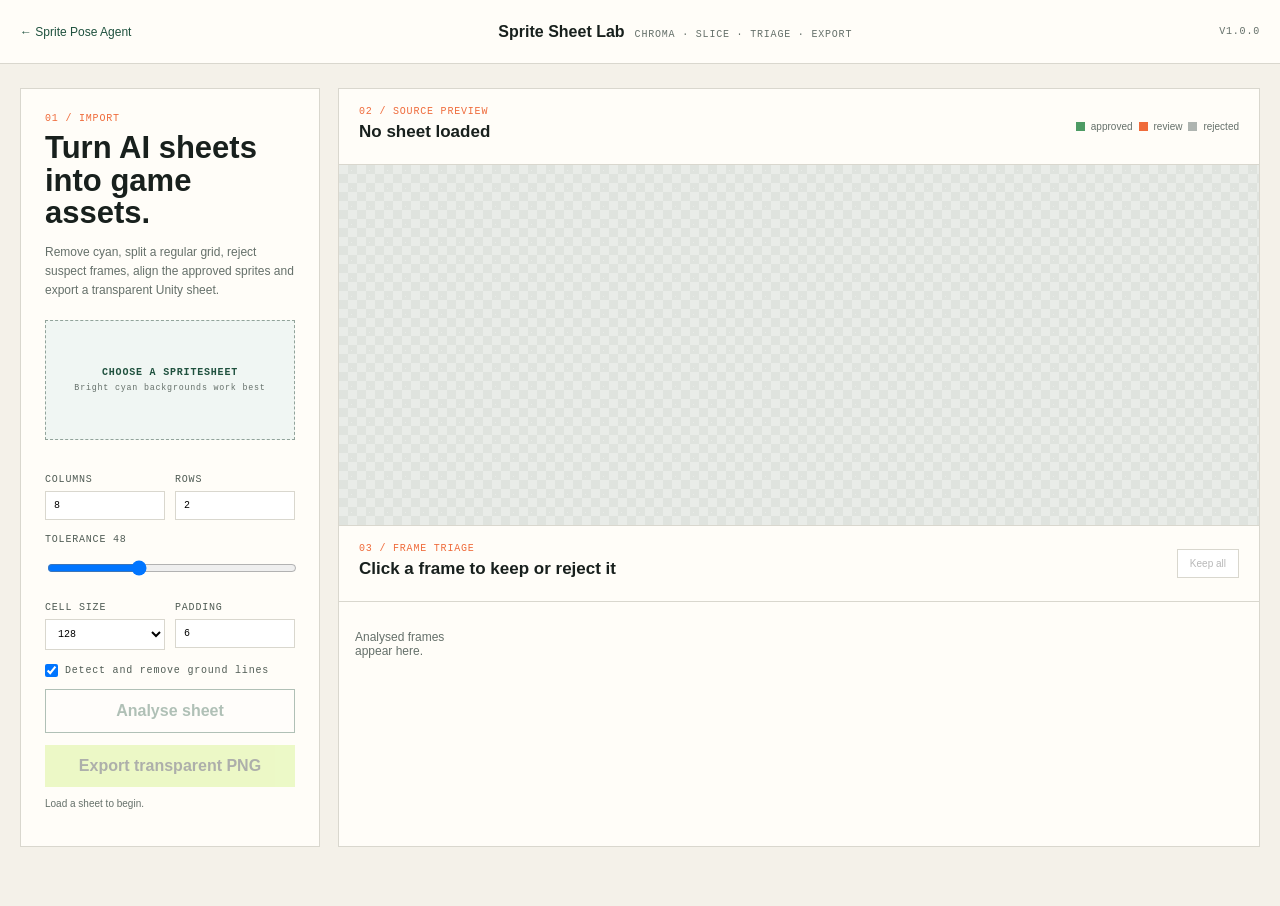
==== sheet-lab.html @ 0b0fc93e "UI Fixes and Spritesheet importer" ====
<!doctype html>
<html lang="en">
<head>
  <meta charset="UTF-8">
  <meta name="viewport" content="width=device-width, initial-scale=1.0">
  <title>Sprite Sheet Lab · Sprite Pose Agent</title>
  <link rel="stylesheet" href="sheet-lab.css?v=1.0.0">
</head>
<body>
  <header>
    <a href="index.html">← Sprite Pose Agent</a>
    <div><strong>Sprite Sheet Lab</strong><small>CHROMA · SLICE · TRIAGE · EXPORT</small></div>
    <span>v1.0.0</span>
  </header>

  <main>
    <aside>
      <p class="kicker">01 / Import</p>
      <h1>Turn AI sheets into game assets.</h1>
      <p class="intro">Remove cyan, split a regular grid, reject suspect frames, align the approved sprites and export a transparent Unity sheet.</p>

      <label class="drop" for="sheetInput">
        <input id="sheetInput" type="file" accept="image/png,image/jpeg,image/webp">
        <strong>Choose a spritesheet</strong>
        <small>Bright cyan backgrounds work best</small>
      </label>

      <div class="two">
        <label>Columns<input id="columns" type="number" min="1" max="20" value="8"></label>
        <label>Rows<input id="rows" type="number" min="1" max="20" value="2"></label>
      </div>
      <label>Tolerance <output id="toleranceOut">48</output>
        <input id="tolerance" type="range" min="10" max="120" value="48">
      </label>
      <div class="two">
        <label>Cell size
          <select id="cellSize">
            <option>32</option><option>64</option><option selected>128</option><option>256</option>
          </select>
        </label>
        <label>Padding<input id="padding" type="number" min="0" max="32" value="6"></label>
      </div>
      <label class="check"><input id="removeLines" type="checkbox" checked> Detect and remove ground lines</label>
      <button id="analyse" disabled>Analyse sheet</button>
      <button id="export" class="accent" disabled>Export transparent PNG</button>
      <p id="status">Load a sheet to begin.</p>
    </aside>

    <section>
      <div class="preview-head">
        <div><p class="kicker">02 / Source preview</p><h2 id="fileName">No sheet loaded</h2></div>
        <div class="key"><i></i> approved <i></i> review <i></i> rejected</div>
      </div>
      <div class="source-wrap"><canvas id="sourceCanvas"></canvas></div>
      <div class="frames-head">
        <div><p class="kicker">03 / Frame triage</p><h2>Click a frame to keep or reject it</h2></div>
        <button id="keepAll" disabled>Keep all</button>
      </div>
      <div id="frames" class="frames"><p class="empty">Analysed frames appear here.</p></div>
    </section>
  </main>
  <script type="module" src="sheet-lab.js?v=1.0.0"></script>
</body>
</html>
---- sheet-lab.css ----
:root{--ink:#18201d;--muted:#65706a;--paper:#f4f1e9;--card:#fffdf8;--line:#d9d7ce;--green:#1f513e;--lime:#c9f06a;--orange:#ef6b3b}
*{box-sizing:border-box}body{margin:0;color:var(--ink);background:var(--paper);font-family:Arial,sans-serif}button,input,select{font:inherit}button{cursor:pointer}
header{height:64px;padding:0 max(20px,calc((100vw - 1420px)/2));display:flex;align-items:center;justify-content:space-between;border-bottom:1px solid var(--line);background:var(--card)}
header a{color:var(--green);text-decoration:none;font-size:12px}header div{display:flex;gap:10px;align-items:baseline}header small,header span,.kicker,label{font:10px monospace;letter-spacing:.08em;text-transform:uppercase}header small,header span{color:var(--muted)}
main{max-width:1420px;margin:24px auto 60px;padding:0 20px;display:grid;grid-template-columns:300px 1fr;gap:18px}aside,section{background:var(--card);border:1px solid var(--line)}aside{padding:24px;align-self:start;position:sticky;top:18px}.kicker{margin:0;color:var(--orange)}h1{font-size:31px;line-height:1.05;margin:8px 0 13px}h2{font-size:17px;margin:5px 0}.intro{color:var(--muted);font-size:12px;line-height:1.6}
.drop{height:120px;margin:20px 0;display:flex;flex-direction:column;align-items:center;justify-content:center;border:1px dashed #91a39a;background:#f0f6f3;color:var(--green);cursor:pointer}.drop input{display:none}.drop small{margin-top:5px;color:var(--muted);text-transform:none}
label{display:block;margin-top:14px;color:#505c55}label input,label select{width:100%;margin-top:6px;padding:8px;border:1px solid var(--line);background:white}.two{display:grid;grid-template-columns:1fr 1fr;gap:10px}.check{display:flex;align-items:center;gap:7px;text-transform:none}.check input{width:auto;margin:0}
aside button{width:100%;margin-top:12px;padding:12px;border:1px solid var(--green);background:white;color:var(--green);font-weight:bold}aside button:disabled{opacity:.35}.accent{background:var(--lime)!important;color:var(--ink)!important;border:0!important}#status{color:var(--muted);font-size:10px;line-height:1.45}
section{min-width:0}.preview-head,.frames-head{padding:17px 20px;display:flex;align-items:center;justify-content:space-between;border-bottom:1px solid var(--line)}.key{font-size:10px;color:var(--muted);display:flex;align-items:center;gap:6px}.key i{width:9px;height:9px;background:#4d9b64}.key i:nth-of-type(2){background:var(--orange)}.key i:nth-of-type(3){background:#aeb4b0}
.source-wrap{height:360px;padding:16px;display:grid;place-items:center;overflow:auto;background:#e9ece8;background-image:linear-gradient(45deg,#dfe3de 25%,transparent 25%),linear-gradient(-45deg,#dfe3de 25%,transparent 25%),linear-gradient(45deg,transparent 75%,#dfe3de 75%),linear-gradient(-45deg,transparent 75%,#dfe3de 75%);background-size:18px 18px;background-position:0 0,0 9px,9px -9px,-9px 0}#sourceCanvas{max-width:100%;max-height:100%;object-fit:contain}
.frames-head{border-top:1px solid var(--line)}.frames-head button{padding:8px 12px;border:1px solid var(--line);background:white;font-size:10px}.frames{padding:16px;display:grid;grid-template-columns:repeat(auto-fill,minmax(110px,1fr));gap:10px;min-height:180px}.empty{color:var(--muted);font-size:12px}.frame{position:relative;aspect-ratio:1;border:2px solid #4d9b64;background-image:linear-gradient(45deg,#eee 25%,transparent 25%),linear-gradient(-45deg,#eee 25%,transparent 25%),linear-gradient(45deg,transparent 75%,#eee 75%),linear-gradient(-45deg,transparent 75%,#eee 75%);background-size:12px 12px;background-position:0 0,0 6px,6px -6px,-6px 0}.frame.review{border-color:var(--orange)}.frame.rejected{border-color:#aeb4b0;opacity:.38}.frame canvas{width:100%;height:100%;image-rendering:auto}.frame span{position:absolute;left:4px;top:4px;padding:2px 4px;background:var(--ink);color:white;font:8px monospace}.frame b{position:absolute;right:4px;bottom:4px;padding:2px 4px;background:white;color:var(--orange);font:8px monospace}
@media(max-width:800px){main{grid-template-columns:1fr}aside{position:static}.source-wrap{height:280px}}
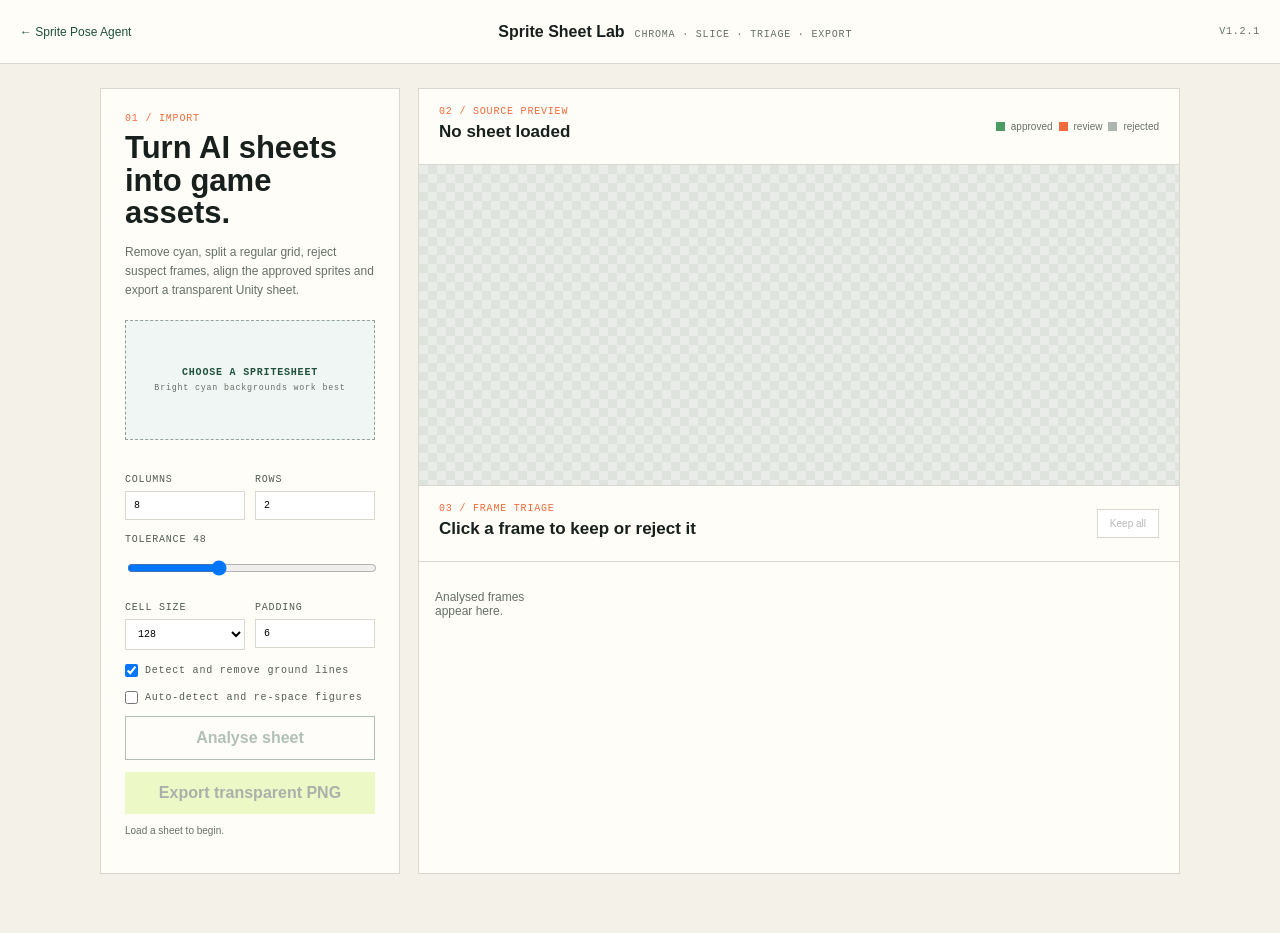
==== commit 72715f61: "Fixes" ====
--- a/sheet-lab.html
+++ b/sheet-lab.html
@@ -4,17 +4,17 @@
   <meta charset="UTF-8">
   <meta name="viewport" content="width=device-width, initial-scale=1.0">
   <title>Sprite Sheet Lab · Sprite Pose Agent</title>
-  <link rel="stylesheet" href="sheet-lab.css?v=1.0.0">
+  <link rel="stylesheet" href="sheet-lab.css?v=1.2.1">
 </head>
 <body>
   <header>
     <a href="index.html">← Sprite Pose Agent</a>
     <div><strong>Sprite Sheet Lab</strong><small>CHROMA · SLICE · TRIAGE · EXPORT</small></div>
-    <span>v1.0.0</span>
+    <span>v1.2.1</span>
   </header>
 
   <main>
-    <aside>
+    <aside class="controls">
       <p class="kicker">01 / Import</p>
       <h1>Turn AI sheets into game assets.</h1>
       <p class="intro">Remove cyan, split a regular grid, reject suspect frames, align the approved sprites and export a transparent Unity sheet.</p>
@@ -35,12 +35,13 @@
       <div class="two">
         <label>Cell size
           <select id="cellSize">
-            <option>32</option><option>64</option><option selected>128</option><option>256</option>
+            <option>16</option><option>32</option><option>64</option><option selected>128</option><option>256</option>
           </select>
         </label>
         <label>Padding<input id="padding" type="number" min="0" max="32" value="6"></label>
       </div>
       <label class="check"><input id="removeLines" type="checkbox" checked> Detect and remove ground lines</label>
+      <label class="check"><input id="autoDetect" type="checkbox"> Auto-detect and re-space figures</label>
       <button id="analyse" disabled>Analyse sheet</button>
       <button id="export" class="accent" disabled>Export transparent PNG</button>
       <p id="status">Load a sheet to begin.</p>
@@ -58,7 +59,36 @@
       </div>
       <div id="frames" class="frames"><p class="empty">Analysed frames appear here.</p></div>
     </section>
+    <aside class="player" id="player">
+      <p class="kicker">04 / Animation preview</p>
+      <h2>Approved frames</h2>
+      <div class="player-screen"><canvas id="playerCanvas" width="128" height="128"></canvas></div>
+      <div class="transport">
+        <button id="playerPrevious" type="button">←</button>
+        <button id="playerPlay" class="play" type="button">▶</button>
+        <button id="playerNext" type="button">→</button>
+      </div>
+      <label>Preview row
+        <select id="previewRow"><option value="-1">All approved frames</option></select>
+      </label>
+      <label>Motion mapping
+        <select id="motionType">
+          <option value="walk">Walk cycle</option>
+          <option value="run">Run</option>
+          <option value="idle">Idle</option>
+          <option value="crawl">Crawl</option>
+          <option value="hurt">Hurt / stagger</option>
+          <option value="death">Death / fall</option>
+        </select>
+      </label>
+      <label>Playback speed <output id="previewFpsOut">10 fps</output>
+        <input id="previewFps" type="range" min="2" max="24" value="10">
+      </label>
+      <p id="playerStatus">Approve frames to preview them.</p>
+      <button id="sendToMotion" class="send-motion" type="button" disabled>Send preview row to Motion Study →</button>
+      <small>Preview uses the selected export cell size and shared baseline alignment.</small>
+    </aside>
   </main>
-  <script type="module" src="sheet-lab.js?v=1.0.0"></script>
+  <script type="module" src="sheet-lab.js?v=1.2.1"></script>
 </body>
 </html>
--- a/sheet-lab.css
+++ b/sheet-lab.css
@@ -2,11 +2,14 @@
 *{box-sizing:border-box}body{margin:0;color:var(--ink);background:var(--paper);font-family:Arial,sans-serif}button,input,select{font:inherit}button{cursor:pointer}
 header{height:64px;padding:0 max(20px,calc((100vw - 1420px)/2));display:flex;align-items:center;justify-content:space-between;border-bottom:1px solid var(--line);background:var(--card)}
 header a{color:var(--green);text-decoration:none;font-size:12px}header div{display:flex;gap:10px;align-items:baseline}header small,header span,.kicker,label{font:10px monospace;letter-spacing:.08em;text-transform:uppercase}header small,header span{color:var(--muted)}
-main{max-width:1420px;margin:24px auto 60px;padding:0 20px;display:grid;grid-template-columns:300px 1fr;gap:18px}aside,section{background:var(--card);border:1px solid var(--line)}aside{padding:24px;align-self:start;position:sticky;top:18px}.kicker{margin:0;color:var(--orange)}h1{font-size:31px;line-height:1.05;margin:8px 0 13px}h2{font-size:17px;margin:5px 0}.intro{color:var(--muted);font-size:12px;line-height:1.6}
+main{max-width:1120px;margin:24px auto 60px;padding:0 20px;display:grid;grid-template-columns:300px minmax(0,1fr);gap:18px;transition:max-width .2s ease}body.has-sheet main{max-width:1600px;grid-template-columns:300px minmax(520px,1fr) 270px}aside,section{background:var(--card);border:1px solid var(--line)}.controls,.player{padding:24px;align-self:start;position:sticky;top:18px}.kicker{margin:0;color:var(--orange)}h1{font-size:31px;line-height:1.05;margin:8px 0 13px}h2{font-size:17px;margin:5px 0}.intro{color:var(--muted);font-size:12px;line-height:1.6}
 .drop{height:120px;margin:20px 0;display:flex;flex-direction:column;align-items:center;justify-content:center;border:1px dashed #91a39a;background:#f0f6f3;color:var(--green);cursor:pointer}.drop input{display:none}.drop small{margin-top:5px;color:var(--muted);text-transform:none}
 label{display:block;margin-top:14px;color:#505c55}label input,label select{width:100%;margin-top:6px;padding:8px;border:1px solid var(--line);background:white}.two{display:grid;grid-template-columns:1fr 1fr;gap:10px}.check{display:flex;align-items:center;gap:7px;text-transform:none}.check input{width:auto;margin:0}
-aside button{width:100%;margin-top:12px;padding:12px;border:1px solid var(--green);background:white;color:var(--green);font-weight:bold}aside button:disabled{opacity:.35}.accent{background:var(--lime)!important;color:var(--ink)!important;border:0!important}#status{color:var(--muted);font-size:10px;line-height:1.45}
+.controls>button{width:100%;margin-top:12px;padding:12px;border:1px solid var(--green);background:white;color:var(--green);font-weight:bold}.controls button:disabled{opacity:.35}.accent{background:var(--lime)!important;color:var(--ink)!important;border:0!important}#status{color:var(--muted);font-size:10px;line-height:1.45}
 section{min-width:0}.preview-head,.frames-head{padding:17px 20px;display:flex;align-items:center;justify-content:space-between;border-bottom:1px solid var(--line)}.key{font-size:10px;color:var(--muted);display:flex;align-items:center;gap:6px}.key i{width:9px;height:9px;background:#4d9b64}.key i:nth-of-type(2){background:var(--orange)}.key i:nth-of-type(3){background:#aeb4b0}
-.source-wrap{height:360px;padding:16px;display:grid;place-items:center;overflow:auto;background:#e9ece8;background-image:linear-gradient(45deg,#dfe3de 25%,transparent 25%),linear-gradient(-45deg,#dfe3de 25%,transparent 25%),linear-gradient(45deg,transparent 75%,#dfe3de 75%),linear-gradient(-45deg,transparent 75%,#dfe3de 75%);background-size:18px 18px;background-position:0 0,0 9px,9px -9px,-9px 0}#sourceCanvas{max-width:100%;max-height:100%;object-fit:contain}
+.source-wrap{height:320px;padding:16px;display:grid;place-items:center;overflow:auto;background:#e9ece8;background-image:linear-gradient(45deg,#dfe3de 25%,transparent 25%),linear-gradient(-45deg,#dfe3de 25%,transparent 25%),linear-gradient(45deg,transparent 75%,#dfe3de 75%),linear-gradient(-45deg,transparent 75%,#dfe3de 75%);background-size:18px 18px;background-position:0 0,0 9px,9px -9px,-9px 0;transition:height .2s ease}#sourceCanvas{max-width:100%;max-height:100%;object-fit:contain}
 .frames-head{border-top:1px solid var(--line)}.frames-head button{padding:8px 12px;border:1px solid var(--line);background:white;font-size:10px}.frames{padding:16px;display:grid;grid-template-columns:repeat(auto-fill,minmax(110px,1fr));gap:10px;min-height:180px}.empty{color:var(--muted);font-size:12px}.frame{position:relative;aspect-ratio:1;border:2px solid #4d9b64;background-image:linear-gradient(45deg,#eee 25%,transparent 25%),linear-gradient(-45deg,#eee 25%,transparent 25%),linear-gradient(45deg,transparent 75%,#eee 75%),linear-gradient(-45deg,transparent 75%,#eee 75%);background-size:12px 12px;background-position:0 0,0 6px,6px -6px,-6px 0}.frame.review{border-color:var(--orange)}.frame.rejected{border-color:#aeb4b0;opacity:.38}.frame canvas{width:100%;height:100%;image-rendering:auto}.frame span{position:absolute;left:4px;top:4px;padding:2px 4px;background:var(--ink);color:white;font:8px monospace}.frame b{position:absolute;right:4px;bottom:4px;padding:2px 4px;background:white;color:var(--orange);font:8px monospace}
-@media(max-width:800px){main{grid-template-columns:1fr}aside{position:static}.source-wrap{height:280px}}
+.player{display:none}.has-sheet .player{display:block}.player-screen{margin-top:16px;aspect-ratio:1;display:grid;place-items:center;overflow:hidden;background-color:#eee;background-image:linear-gradient(45deg,#ddd 25%,transparent 25%),linear-gradient(-45deg,#ddd 25%,transparent 25%),linear-gradient(45deg,transparent 75%,#ddd 75%),linear-gradient(-45deg,transparent 75%,#ddd 75%);background-size:16px 16px;background-position:0 0,0 8px,8px -8px,-8px 0}.player-screen canvas{width:100%;height:100%;image-rendering:pixelated}.transport{display:grid;grid-template-columns:1fr 1.3fr 1fr;gap:6px;margin-top:10px}.transport button{padding:10px;border:1px solid var(--line);background:white}.transport .play{color:white;background:var(--green);border-color:var(--green)}.player label{margin-top:15px}.player output{float:right;color:var(--green)}#playerStatus{font-size:11px;color:var(--green);margin:14px 0 4px}.player>small{color:var(--muted);font-size:9px;line-height:1.45}
+.player .send-motion{width:100%;margin:10px 0;padding:11px;border:0;background:var(--lime);color:var(--ink);font-weight:bold}.player .send-motion:disabled{opacity:.35}
+@media(max-width:1100px){body.has-sheet main{grid-template-columns:280px minmax(0,1fr)}.has-sheet .player{position:static;grid-column:1/-1;display:grid;grid-template-columns:220px 1fr;gap:12px}.player .player-screen{grid-row:1/7}.player .kicker,.player h2{grid-column:2}}
+@media(max-width:800px){main,body.has-sheet main{grid-template-columns:1fr}.controls,.player{position:static}.source-wrap{height:280px}.has-sheet .player{display:block}}
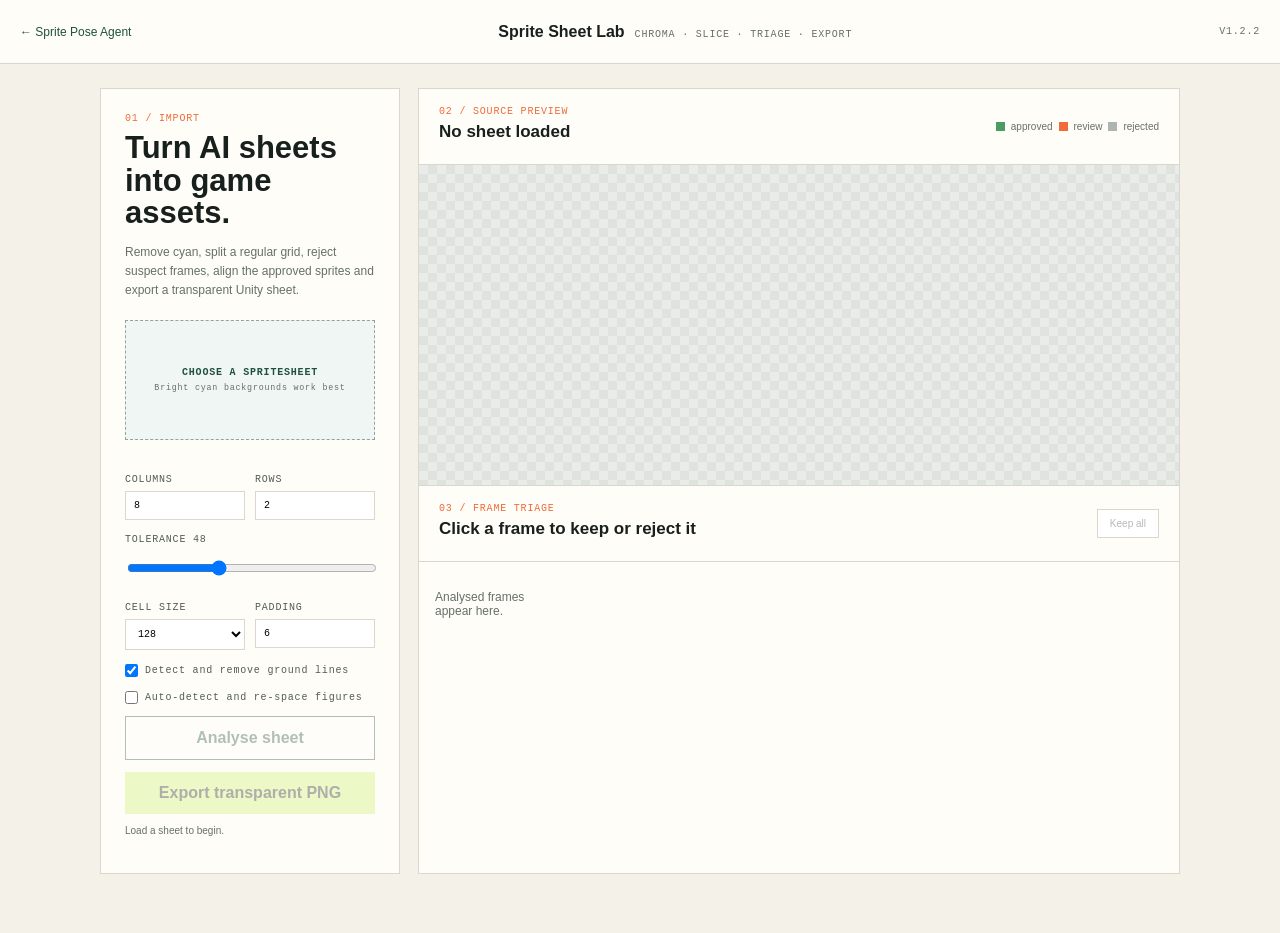
==== commit 7e8b375c: "Fixes" ====
--- a/sheet-lab.html
+++ b/sheet-lab.html
@@ -4,13 +4,13 @@
   <meta charset="UTF-8">
   <meta name="viewport" content="width=device-width, initial-scale=1.0">
   <title>Sprite Sheet Lab · Sprite Pose Agent</title>
-  <link rel="stylesheet" href="sheet-lab.css?v=1.2.1">
+  <link rel="stylesheet" href="sheet-lab.css?v=1.2.2">
 </head>
 <body>
   <header>
     <a href="index.html">← Sprite Pose Agent</a>
     <div><strong>Sprite Sheet Lab</strong><small>CHROMA · SLICE · TRIAGE · EXPORT</small></div>
-    <span>v1.2.1</span>
+    <span>v1.2.2</span>
   </header>
 
   <main>
@@ -89,6 +89,6 @@
       <small>Preview uses the selected export cell size and shared baseline alignment.</small>
     </aside>
   </main>
-  <script type="module" src="sheet-lab.js?v=1.2.1"></script>
+  <script type="module" src="sheet-lab.js?v=1.2.2"></script>
 </body>
 </html>
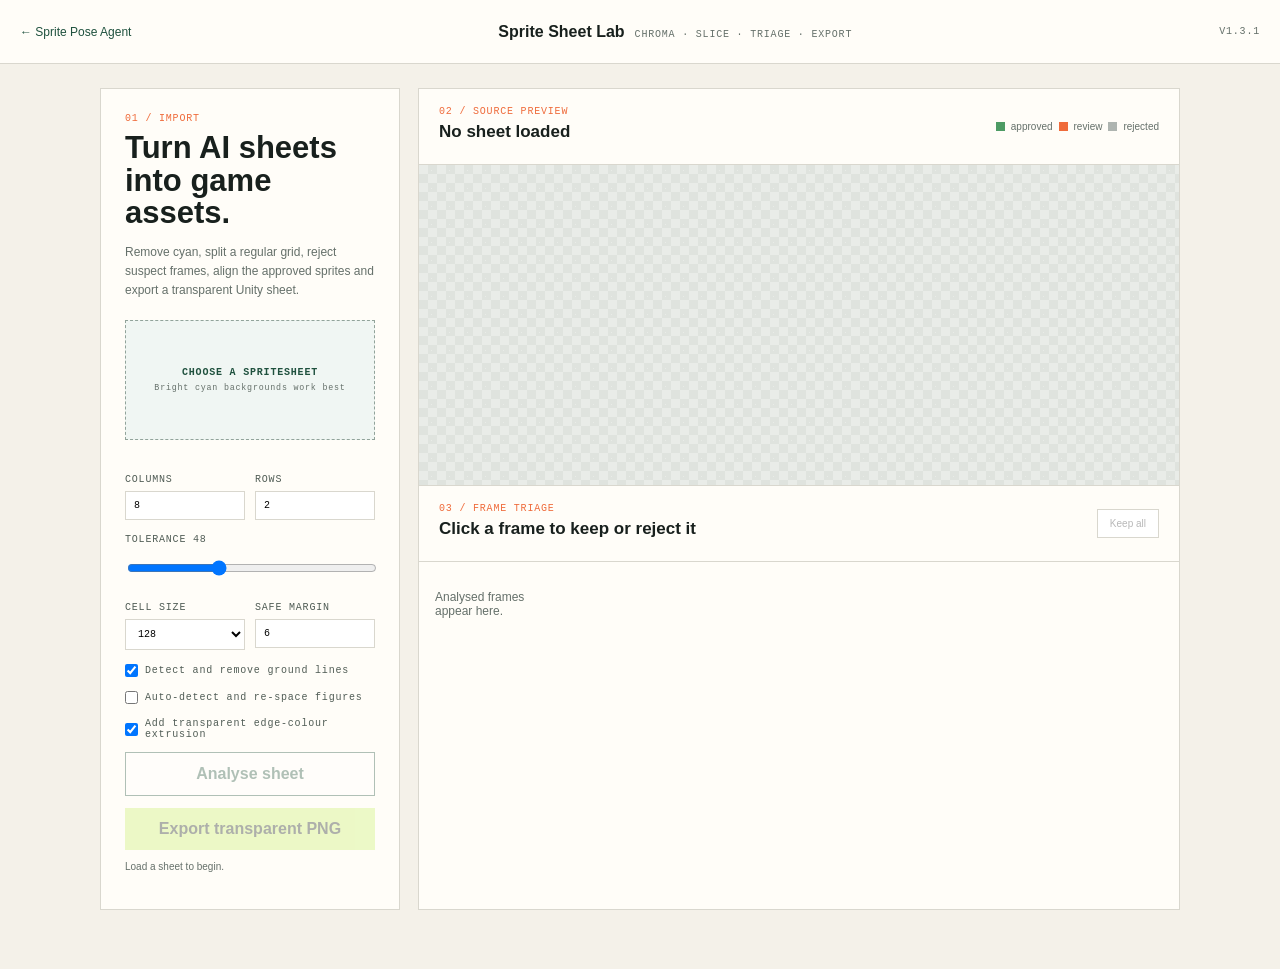
==== commit 4f956d0f: "Fixes" ====
--- a/sheet-lab.html
+++ b/sheet-lab.html
@@ -4,13 +4,13 @@
   <meta charset="UTF-8">
   <meta name="viewport" content="width=device-width, initial-scale=1.0">
   <title>Sprite Sheet Lab · Sprite Pose Agent</title>
-  <link rel="stylesheet" href="sheet-lab.css?v=1.2.2">
+  <link rel="stylesheet" href="sheet-lab.css?v=1.3.1">
 </head>
 <body>
   <header>
     <a href="index.html">← Sprite Pose Agent</a>
     <div><strong>Sprite Sheet Lab</strong><small>CHROMA · SLICE · TRIAGE · EXPORT</small></div>
-    <span>v1.2.2</span>
+    <span>v1.3.1</span>
   </header>
 
   <main>
@@ -38,10 +38,11 @@
             <option>16</option><option>32</option><option>64</option><option selected>128</option><option>256</option>
           </select>
         </label>
-        <label>Padding<input id="padding" type="number" min="0" max="32" value="6"></label>
+        <label>Safe margin<input id="padding" type="number" min="0" max="32" value="6"></label>
       </div>
       <label class="check"><input id="removeLines" type="checkbox" checked> Detect and remove ground lines</label>
       <label class="check"><input id="autoDetect" type="checkbox"> Auto-detect and re-space figures</label>
+      <label class="check"><input id="extrudeEdges" type="checkbox" checked> Add transparent edge-colour extrusion</label>
       <button id="analyse" disabled>Analyse sheet</button>
       <button id="export" class="accent" disabled>Export transparent PNG</button>
       <p id="status">Load a sheet to begin.</p>
@@ -62,7 +63,27 @@
     <aside class="player" id="player">
       <p class="kicker">04 / Animation preview</p>
       <h2>Approved frames</h2>
-      <div class="player-screen"><canvas id="playerCanvas" width="128" height="128"></canvas></div>
+      <div class="player-screen"><canvas id="playerCanvas" width="128" height="128" tabindex="0" aria-label="Frame alignment canvas"></canvas></div>
+      <div class="align-tools">
+        <label class="check"><input id="onionSkin" type="checkbox" checked> Onion skin previous frame</label>
+        <label>Onion opacity <output id="onionOpacityOut">28%</output>
+          <input id="onionOpacity" type="range" min="5" max="80" value="28">
+        </label>
+        <label>Anchor lock
+          <select id="anchorMode">
+            <option value="baseline">Feet / baseline</option>
+            <option value="centre">Sprite centre</option>
+          </select>
+        </label>
+        <div class="nudge-grid" aria-label="Nudge current frame">
+          <button type="button" data-nudge="0,-1" title="Nudge up">↑</button>
+          <button type="button" data-nudge="-1,0" title="Nudge left">←</button>
+          <button type="button" id="resetOffset" title="Reset frame offset">0,0</button>
+          <button type="button" data-nudge="1,0" title="Nudge right">→</button>
+          <button type="button" data-nudge="0,1" title="Nudge down">↓</button>
+        </div>
+        <small>Drag the current sprite or use arrow keys. Shift + arrow nudges 5 px.</small>
+      </div>
       <div class="transport">
         <button id="playerPrevious" type="button">←</button>
         <button id="playerPlay" class="play" type="button">▶</button>
@@ -86,9 +107,9 @@
       </label>
       <p id="playerStatus">Approve frames to preview them.</p>
       <button id="sendToMotion" class="send-motion" type="button" disabled>Send preview row to Motion Study →</button>
-      <small>Preview uses the selected export cell size and shared baseline alignment.</small>
+      <small>Preview and export share the same anchor, offsets, safe margin and pixel-perfect scaling.</small>
     </aside>
   </main>
-  <script type="module" src="sheet-lab.js?v=1.2.2"></script>
+  <script type="module" src="sheet-lab.js?v=1.3.1"></script>
 </body>
 </html>
--- a/sheet-lab.css
+++ b/sheet-lab.css
@@ -13,3 +13,12 @@
 .player .send-motion{width:100%;margin:10px 0;padding:11px;border:0;background:var(--lime);color:var(--ink);font-weight:bold}.player .send-motion:disabled{opacity:.35}
 @media(max-width:1100px){body.has-sheet main{grid-template-columns:280px minmax(0,1fr)}.has-sheet .player{position:static;grid-column:1/-1;display:grid;grid-template-columns:220px 1fr;gap:12px}.player .player-screen{grid-row:1/7}.player .kicker,.player h2{grid-column:2}}
 @media(max-width:800px){main,body.has-sheet main{grid-template-columns:1fr}.controls,.player{position:static}.source-wrap{height:280px}.has-sheet .player{display:block}}
+.player-screen canvas{cursor:move;outline:none}
+.player-screen canvas:focus{box-shadow:inset 0 0 0 2px var(--orange)}
+.align-tools{margin:12px 0;padding:10px;border:1px solid var(--line);background:#f7f6f1}
+.align-tools label{margin-top:9px}
+.align-tools .check{margin-top:0}
+.align-tools>small{display:block;margin-top:8px;color:var(--muted);font-size:8px;line-height:1.4}
+.nudge-grid{display:grid;grid-template-columns:repeat(5,1fr);gap:4px;margin-top:9px}
+.nudge-grid button{min-width:0;padding:6px 2px;border:1px solid var(--line);background:white;color:var(--green);font:10px monospace}
+.nudge-grid #resetOffset{color:var(--orange)}
